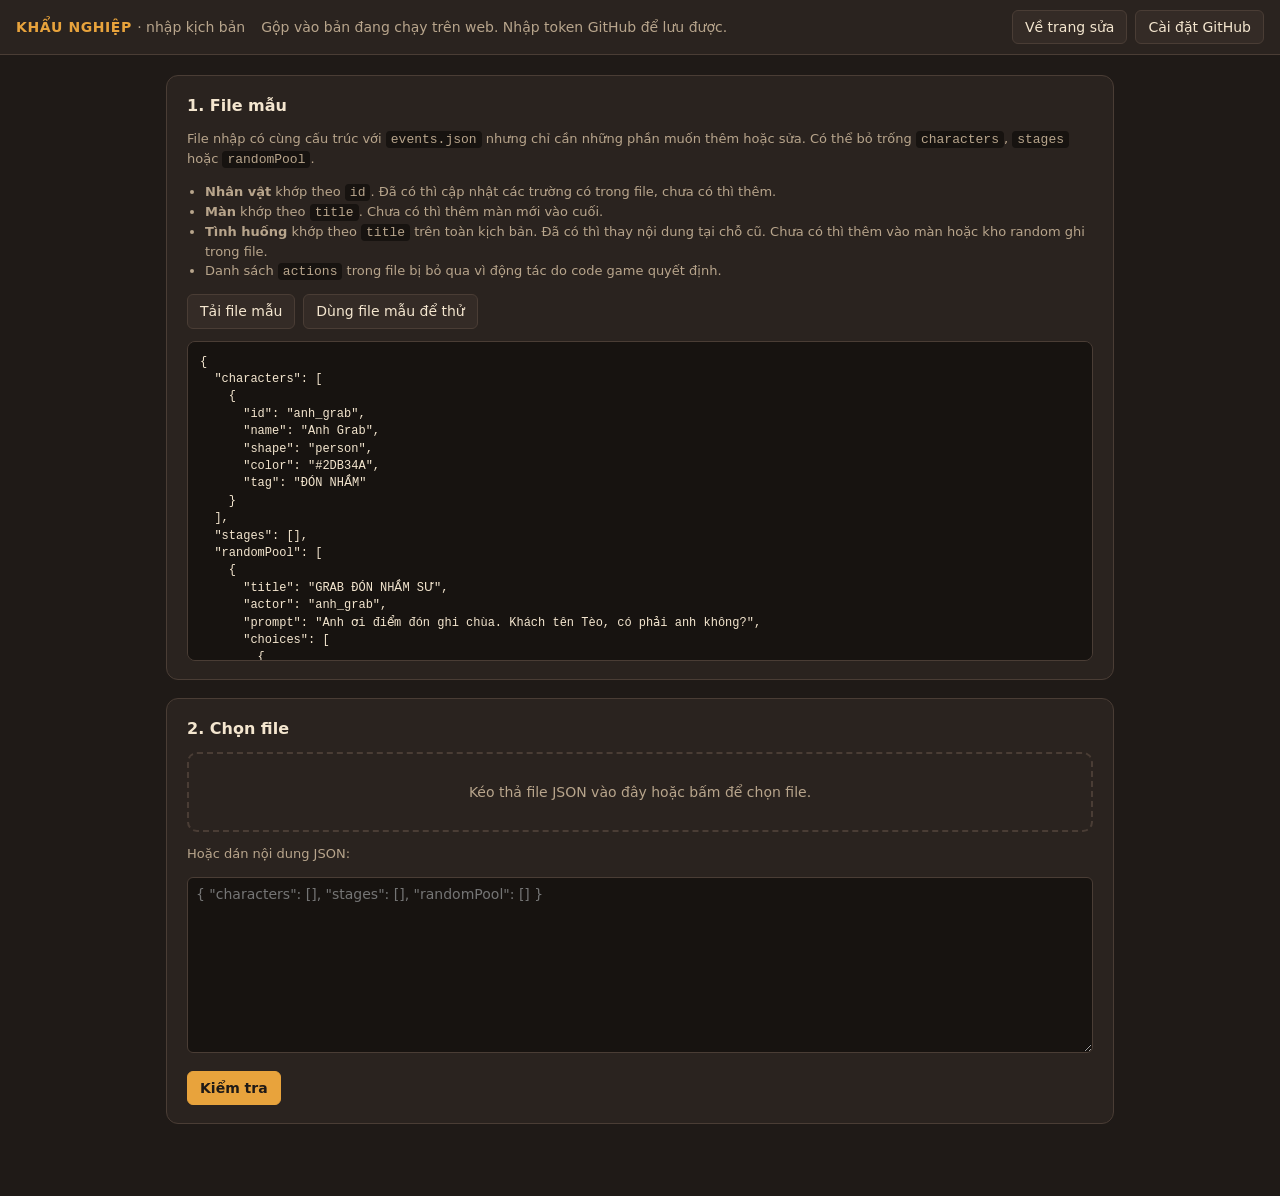
==== import.html @ 08038a36 "Trang gộp kịch bản từ file JSON, file mẫu, tách common.js Co-authored-by: Cursor <cursoragent@cursor" ====
<!doctype html>
<html lang="vi">
<head>
  <meta charset="utf-8">
  <meta name="viewport" content="width=device-width, initial-scale=1">
  <meta name="robots" content="noindex">
  <title>Khẩu Nghiệp · Nhập kịch bản</title>
  <link rel="stylesheet" href="editor.css">
</head>
<body>
  <header class="topbar">
    <div class="brand">KHẨU NGHIỆP <span>· nhập kịch bản</span></div>
    <div class="status" id="status">Đang tải…</div>
    <div class="actions">
      <a class="button" href="index.html">Về trang sửa</a>
      <button id="btn-settings">Cài đặt GitHub</button>
    </div>
  </header>

  <main class="page">
    <section class="card">
      <h2>1. File mẫu</h2>
      <p class="hint">
        File nhập có cùng cấu trúc với <code>events.json</code> nhưng chỉ cần những phần muốn thêm hoặc sửa.
        Có thể bỏ trống <code>characters</code>, <code>stages</code> hoặc <code>randomPool</code>.
      </p>
      <ul class="hint">
        <li><b>Nhân vật</b> khớp theo <code>id</code>. Đã có thì cập nhật các trường có trong file, chưa có thì thêm.</li>
        <li><b>Màn</b> khớp theo <code>title</code>. Chưa có thì thêm màn mới vào cuối.</li>
        <li><b>Tình huống</b> khớp theo <code>title</code> trên toàn kịch bản. Đã có thì thay nội dung tại chỗ cũ. Chưa có thì thêm vào màn hoặc kho random ghi trong file.</li>
        <li>Danh sách <code>actions</code> trong file bị bỏ qua vì động tác do code game quyết định.</li>
      </ul>
      <div class="toolbar">
        <a class="button" href="mau-import.json" download>Tải file mẫu</a>
        <button id="btn-use-sample">Dùng file mẫu để thử</button>
      </div>
      <pre class="code" id="sample">Đang tải…</pre>
    </section>

    <section class="card">
      <h2>2. Chọn file</h2>
      <label class="dropzone" id="dropzone">
        <input id="file" type="file" accept=".json,application/json" hidden>
        Kéo thả file JSON vào đây hoặc bấm để chọn file.
      </label>
      <p class="hint">Hoặc dán nội dung JSON:</p>
      <textarea id="paste" rows="8" placeholder='{ "characters": [], "stages": [], "randomPool": [] }'></textarea>
      <div class="toolbar"><button id="btn-check" class="primary">Kiểm tra</button></div>
    </section>

    <section class="card" id="result" hidden>
      <h2>3. Kết quả</h2>
      <p id="summary"></p>
      <ul id="problems" class="problems"></ul>
      <table class="changes">
        <thead><tr><th>Loại</th><th>Tên</th><th>Vị trí</th><th>Thay đổi</th></tr></thead>
        <tbody id="changes"></tbody>
      </table>
      <div class="toolbar">
        <button id="btn-apply" class="primary">Áp dụng và lưu lên GitHub</button>
        <button id="btn-download">Tải file sau khi gộp</button>
      </div>
    </section>
  </main>

  <dialog id="settings">
    <form method="dialog" class="settings-form">
      <h2>Cài đặt GitHub</h2>
      <p class="hint">Token chỉ lưu trong trình duyệt này. Dùng fine-grained token, chỉ cấp quyền <b>Contents: Read and write</b> cho repo kịch bản.</p>
      <label>Chủ repo <input name="owner" required></label>
      <label>Tên repo <input name="repo" required></label>
      <label>Nhánh <input name="branch" required></label>
      <label>Token <input name="token" type="password" autocomplete="off" placeholder="github_pat_…"></label>
      <div class="row">
        <button value="cancel" formnovalidate>Huỷ</button>
        <button value="clear" formnovalidate>Xoá token</button>
        <button value="save" class="primary">Lưu</button>
      </div>
    </form>
  </dialog>

  <script src="common.js"></script>
  <script src="import.js"></script>
</body>
</html>
---- editor.css ----
:root {
  --bg: #1f1a17;
  --panel: #2a231f;
  --panel-2: #342b26;
  --line: #4a3d35;
  --text: #f4e6cf;
  --muted: #b8a58c;
  --accent: #e8a33c;
  --merit: #d9534f;
  --karma: #4f8fd9;
  --bad: #ff7b6b;
  --ok: #7bcf8a;
}
* { box-sizing: border-box; }
body { margin: 0; background: var(--bg); color: var(--text); font: 14px/1.45 system-ui, -apple-system, "Segoe UI", Roboto, sans-serif; }
button, input, select, textarea { font: inherit; color: inherit; }
button { background: var(--panel-2); border: 1px solid var(--line); border-radius: 6px; padding: 6px 12px; cursor: pointer; }
button:hover { border-color: var(--accent); }
button.primary { background: var(--accent); color: #1f1a17; border-color: var(--accent); font-weight: 600; }
button.danger { color: var(--bad); }
button.small { padding: 2px 8px; font-size: 12px; }
input, select, textarea { background: #171310; border: 1px solid var(--line); border-radius: 6px; padding: 6px 8px; width: 100%; }
textarea { resize: vertical; min-height: 54px; }
input:focus, select:focus, textarea:focus { outline: none; border-color: var(--accent); }

.topbar { position: sticky; top: 0; z-index: 5; display: flex; gap: 16px; align-items: center; padding: 10px 16px; background: var(--panel); border-bottom: 1px solid var(--line); }
.brand { font-weight: 700; letter-spacing: .04em; color: var(--accent); white-space: nowrap; }
.brand span { color: var(--muted); font-weight: 400; letter-spacing: 0; }
.status { flex: 1; color: var(--muted); overflow: hidden; text-overflow: ellipsis; white-space: nowrap; }
.status.dirty { color: var(--accent); }
.status.error { color: var(--bad); }
.actions { display: flex; gap: 8px; flex-wrap: wrap; }

.layout { display: grid; grid-template-columns: 300px 1fr; min-height: calc(100vh - 53px); }
.sidebar { border-right: 1px solid var(--line); padding: 12px; overflow-y: auto; max-height: calc(100vh - 53px); position: sticky; top: 53px; }
.editor { padding: 20px 28px 60px; max-width: 980px; }

.nav-group { margin-bottom: 14px; }
.nav-head { display: flex; justify-content: space-between; align-items: center; color: var(--muted); font-size: 12px; text-transform: uppercase; letter-spacing: .06em; margin: 6px 0; }
.nav-item { display: block; width: 100%; text-align: left; background: none; border: 1px solid transparent; padding: 5px 8px; border-radius: 6px; white-space: nowrap; overflow: hidden; text-overflow: ellipsis; }
.nav-item:hover { background: var(--panel-2); border-color: transparent; }
.nav-item.active { background: var(--panel-2); border-color: var(--accent); }
.nav-item.has-error::after { content: " •"; color: var(--bad); }
.nav-stage { font-weight: 600; }
.nav-event { padding-left: 20px; color: var(--muted); }

h1 { font-size: 20px; margin: 0 0 4px; }
h2 { font-size: 16px; margin: 0 0 12px; }
.sub { color: var(--muted); margin-bottom: 18px; }
.toolbar { display: flex; gap: 8px; flex-wrap: wrap; margin-bottom: 18px; }
.field { margin-bottom: 12px; }
.field > span { display: block; color: var(--muted); font-size: 12px; margin-bottom: 4px; }
.grid-2 { display: grid; grid-template-columns: 1fr 1fr; gap: 12px; }
.grid-3 { display: grid; grid-template-columns: 2fr 1fr 1fr; gap: 12px; }

.choice { background: var(--panel); border: 1px solid var(--line); border-radius: 10px; padding: 14px; margin-bottom: 14px; }
.choice-head { display: flex; justify-content: space-between; align-items: center; margin-bottom: 10px; }
.choice-head b { color: var(--accent); }
.points input[name="merit"] { border-color: var(--merit); }
.points input[name="karma"] { border-color: var(--karma); }
.steps { border-top: 1px dashed var(--line); padding-top: 10px; margin-top: 4px; }
.step { display: grid; grid-template-columns: 110px 1fr auto auto auto; gap: 6px; margin-bottom: 6px; align-items: center; }
.empty { color: var(--muted); font-style: italic; margin: 4px 0 8px; }

table.chars { width: 100%; border-collapse: collapse; }
table.chars th { text-align: left; color: var(--muted); font-weight: 400; font-size: 12px; padding: 4px; }
table.chars td { padding: 4px; vertical-align: middle; }
table.chars input[type="color"] { padding: 0; height: 32px; width: 44px; }
.swatch { display: inline-block; padding: 2px 8px; border-radius: 4px; font-size: 12px; font-weight: 700; color: #fff3d7; }

dialog { background: var(--panel); color: var(--text); border: 1px solid var(--line); border-radius: 12px; padding: 20px; width: min(520px, 92vw); }
dialog::backdrop { background: rgba(0,0,0,.55); }
.settings-form label { display: block; margin-bottom: 10px; color: var(--muted); font-size: 12px; }
.settings-form label input { margin-top: 4px; }
.hint { color: var(--muted); font-size: 13px; }
.row { display: flex; gap: 8px; justify-content: flex-end; margin-top: 14px; }
#report-list { padding-left: 18px; max-height: 50vh; overflow: auto; }
#report-list li.bad { color: var(--bad); }
#report-list li.ok { color: var(--ok); }

a.button { display: inline-block; background: var(--panel-2); border: 1px solid var(--line); border-radius: 6px; padding: 6px 12px; color: inherit; text-decoration: none; }
a.button:hover { border-color: var(--accent); }
button:disabled { opacity: .45; cursor: not-allowed; border-color: var(--line); }
code { background: #171310; padding: 1px 5px; border-radius: 4px; }

.page { max-width: 980px; margin: 0 auto; padding: 20px 16px 60px; }
.card { background: var(--panel); border: 1px solid var(--line); border-radius: 12px; padding: 18px 20px; margin-bottom: 18px; }
.card ul.hint { padding-left: 18px; }
.card .toolbar { margin: 12px 0 0; }
pre.code { background: #171310; border: 1px solid var(--line); border-radius: 8px; padding: 12px; max-height: 320px; overflow: auto; font-size: 12px; margin: 12px 0 0; }
.dropzone { display: block; border: 2px dashed var(--line); border-radius: 10px; padding: 28px; text-align: center; color: var(--muted); cursor: pointer; }
.dropzone:hover, .dropzone.over { border-color: var(--accent); color: var(--text); }
#summary.ok { color: var(--ok); }
#summary.bad { color: var(--bad); }
.problems { padding-left: 18px; }
.problems li { color: var(--bad); }
table.changes { width: 100%; border-collapse: collapse; margin-top: 10px; }
table.changes th { text-align: left; color: var(--muted); font-weight: 400; font-size: 12px; padding: 6px; border-bottom: 1px solid var(--line); }
table.changes td { padding: 6px; border-bottom: 1px solid var(--line); }
table.changes tr.add td:last-child { color: var(--ok); }
table.changes tr.update td:last-child { color: var(--accent); }
table.changes tr.same td { color: var(--muted); }

@media (max-width: 760px) {
  .layout { grid-template-columns: 1fr; }
  .sidebar { position: static; max-height: 40vh; border-right: 0; border-bottom: 1px solid var(--line); }
  .grid-2, .grid-3 { grid-template-columns: 1fr; }
  .step { grid-template-columns: 1fr 1fr; }
}
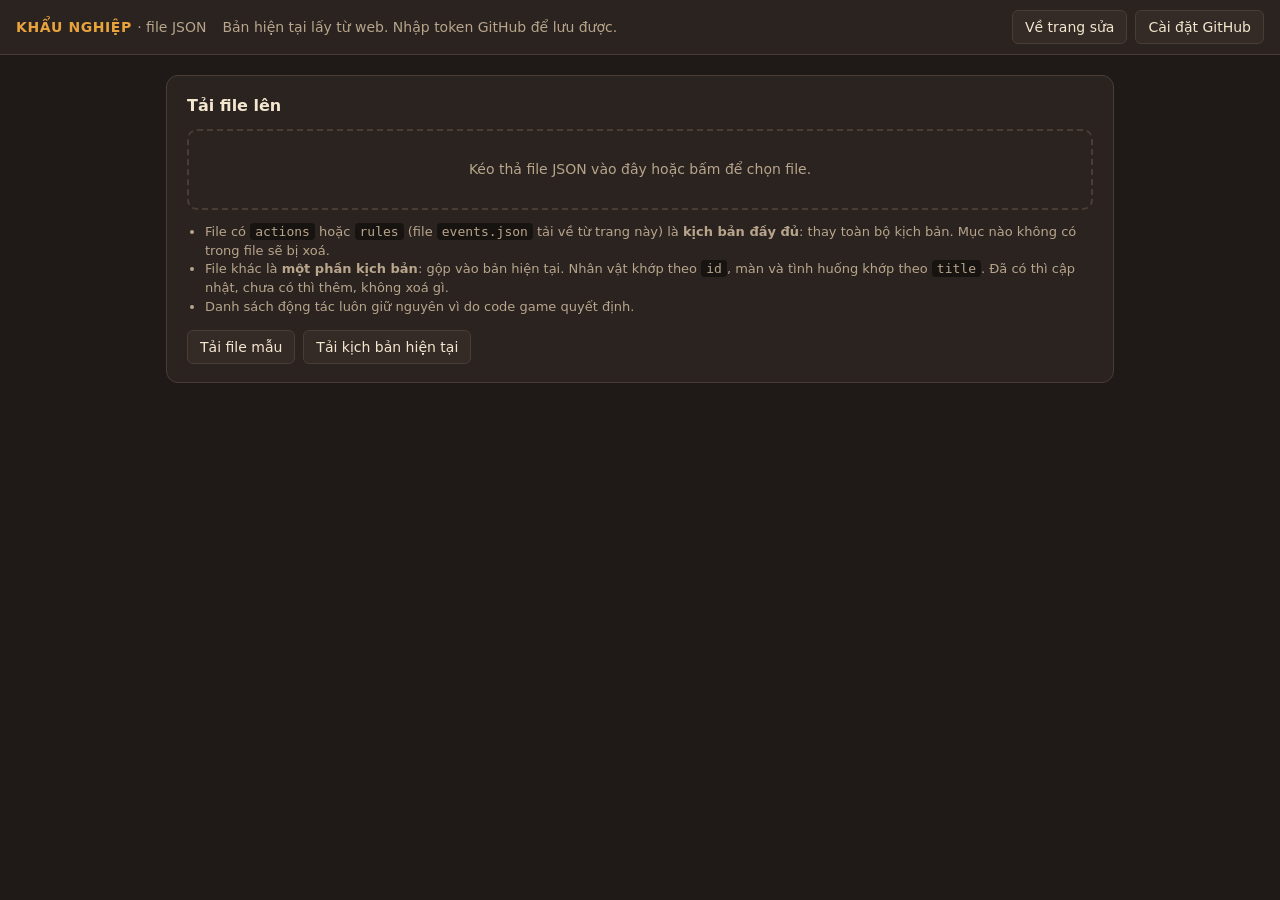
==== commit 7157418a: "Gom các nút JSON về một trang, tự nhận thay toàn bộ hoặc gộp Co-authored-by: Cursor <cursoragent@cur" ====
--- a/import.html
+++ b/import.html
@@ -4,12 +4,12 @@
   <meta charset="utf-8">
   <meta name="viewport" content="width=device-width, initial-scale=1">
   <meta name="robots" content="noindex">
-  <title>Khẩu Nghiệp · Nhập kịch bản</title>
+  <title>Khẩu Nghiệp · File JSON</title>
   <link rel="stylesheet" href="editor.css">
 </head>
 <body>
   <header class="topbar">
-    <div class="brand">KHẨU NGHIỆP <span>· nhập kịch bản</span></div>
+    <div class="brand">KHẨU NGHIỆP <span>· file JSON</span></div>
     <div class="status" id="status">Đang tải…</div>
     <div class="actions">
       <a class="button" href="index.html">Về trang sửa</a>
@@ -19,37 +19,24 @@
 
   <main class="page">
     <section class="card">
-      <h2>1. File mẫu</h2>
-      <p class="hint">
-        File nhập có cùng cấu trúc với <code>events.json</code> nhưng chỉ cần những phần muốn thêm hoặc sửa.
-        Có thể bỏ trống <code>characters</code>, <code>stages</code> hoặc <code>randomPool</code>.
-      </p>
-      <ul class="hint">
-        <li><b>Nhân vật</b> khớp theo <code>id</code>. Đã có thì cập nhật các trường có trong file, chưa có thì thêm.</li>
-        <li><b>Màn</b> khớp theo <code>title</code>. Chưa có thì thêm màn mới vào cuối.</li>
-        <li><b>Tình huống</b> khớp theo <code>title</code> trên toàn kịch bản. Đã có thì thay nội dung tại chỗ cũ. Chưa có thì thêm vào màn hoặc kho random ghi trong file.</li>
-        <li>Danh sách <code>actions</code> trong file bị bỏ qua vì động tác do code game quyết định.</li>
-      </ul>
-      <div class="toolbar">
-        <a class="button" href="mau-import.json" download>Tải file mẫu</a>
-        <button id="btn-use-sample">Dùng file mẫu để thử</button>
-      </div>
-      <pre class="code" id="sample">Đang tải…</pre>
-    </section>
-
-    <section class="card">
-      <h2>2. Chọn file</h2>
+      <h2>Tải file lên</h2>
       <label class="dropzone" id="dropzone">
         <input id="file" type="file" accept=".json,application/json" hidden>
         Kéo thả file JSON vào đây hoặc bấm để chọn file.
       </label>
-      <p class="hint">Hoặc dán nội dung JSON:</p>
-      <textarea id="paste" rows="8" placeholder='{ "characters": [], "stages": [], "randomPool": [] }'></textarea>
-      <div class="toolbar"><button id="btn-check" class="primary">Kiểm tra</button></div>
+      <ul class="hint">
+        <li>File có <code>actions</code> hoặc <code>rules</code> (file <code>events.json</code> tải về từ trang này) là <b>kịch bản đầy đủ</b>: thay toàn bộ kịch bản. Mục nào không có trong file sẽ bị xoá.</li>
+        <li>File khác là <b>một phần kịch bản</b>: gộp vào bản hiện tại. Nhân vật khớp theo <code>id</code>, màn và tình huống khớp theo <code>title</code>. Đã có thì cập nhật, chưa có thì thêm, không xoá gì.</li>
+        <li>Danh sách động tác luôn giữ nguyên vì do code game quyết định.</li>
+      </ul>
+      <div class="toolbar">
+        <a class="button" href="mau-import.json" download>Tải file mẫu</a>
+        <button id="btn-current">Tải kịch bản hiện tại</button>
+      </div>
     </section>
 
     <section class="card" id="result" hidden>
-      <h2>3. Kết quả</h2>
+      <h2 id="result-title">Kết quả</h2>
       <p id="summary"></p>
       <ul id="problems" class="problems"></ul>
       <table class="changes">
@@ -57,8 +44,8 @@
         <tbody id="changes"></tbody>
       </table>
       <div class="toolbar">
-        <button id="btn-apply" class="primary">Áp dụng và lưu lên GitHub</button>
-        <button id="btn-download">Tải file sau khi gộp</button>
+        <button id="btn-apply" class="primary">Lưu lên GitHub</button>
+        <button id="btn-download">Tải file kết quả</button>
       </div>
     </section>
   </main>
--- a/editor.css
+++ b/editor.css
@@ -87,7 +87,6 @@
 .card { background: var(--panel); border: 1px solid var(--line); border-radius: 12px; padding: 18px 20px; margin-bottom: 18px; }
 .card ul.hint { padding-left: 18px; }
 .card .toolbar { margin: 12px 0 0; }
-pre.code { background: #171310; border: 1px solid var(--line); border-radius: 8px; padding: 12px; max-height: 320px; overflow: auto; font-size: 12px; margin: 12px 0 0; }
 .dropzone { display: block; border: 2px dashed var(--line); border-radius: 10px; padding: 28px; text-align: center; color: var(--muted); cursor: pointer; }
 .dropzone:hover, .dropzone.over { border-color: var(--accent); color: var(--text); }
 #summary.ok { color: var(--ok); }
@@ -100,6 +99,7 @@
 table.changes tr.add td:last-child { color: var(--ok); }
 table.changes tr.update td:last-child { color: var(--accent); }
 table.changes tr.same td { color: var(--muted); }
+table.changes tr.remove td:last-child { color: var(--bad); }
 
 @media (max-width: 760px) {
   .layout { grid-template-columns: 1fr; }
